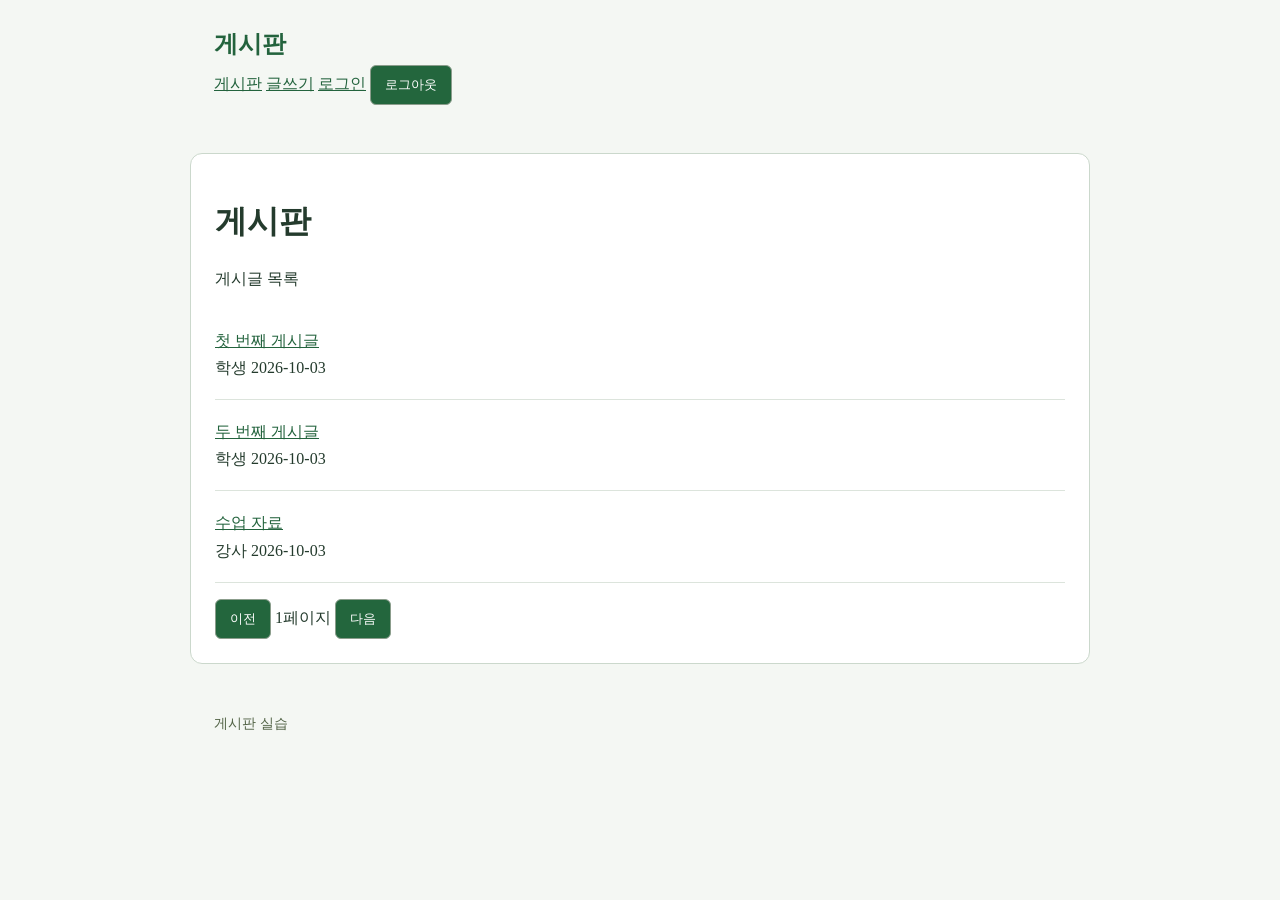
==== index.html @ fa16ad8e "CSS 스타일 추가" ====
<!DOCTYPE html>
<html>
    <head>
        <meta charset="UTF-8">
        <title>그린 게시판</title>
        <link rel="stylesheet" href="style.css">
    </head>
    <body>
        <header>
            <!--헤더 영역-->
            <a class="brand" href="index.html">게시판</a>
            <nav>
                <a href="index.html">게시판</a>
                <a class="write-link" href="write.html">글쓰기</a>
                <a class="login-link" href="login.html">로그인</a>
                <button class="logout-button" type="button">로그아웃</button>
            </nav>
            
        </header>
        <main>
            <!--메인 영역-->
            <h1>게시판</h1>
            <p id="list-message" role="status">게시글 목록</p>
            <ul>
                <li>
                    <a href="detail.html">첫 번째 게시글</a>
                    <div>
                        <span>학생</span>
                        <span>2026-10-03</span>
                    </div>
                </li>
                <li>
                    <a href="detail.html">두 번째 게시글</a>
                    <div>
                        <span>학생</span>
                        <span>2026-10-03</span>
                    </div>
                </li>
                <li>
                    <a href="detail.html">수업 자료</a>
                    <div>
                        <span>강사</span>
                        <span>2026-10-03</span>
                    </div>
                </li>
            </ul>

            <div class="pagination">
                <button id="previous-page" type="button">이전</button>
                <span id="page-number">1페이지</span>
                <button id="next-page" type="button">다음</button>
            </div>
        </main>
        <footer>
            <!--하단 푸터 영역-->
            게시판 실습
        </footer>
    </body>
</html>
---- style.css ----
* {
    box-sizing: border-box;
}

body {
    margin: 0;
    background: #f4f7f3;
    color: #243b2d;
    line-height: 1.7;
}

header, main, footer {
    width: 92%;
    max-width: 900px;
    margin: 0 auto;
    padding: 24px;
}

main {
    margin-top: 24px;
    margin-bottom: 24px;
    background: white;
    border: 1px solid #cbd8cc;
    border-radius: 12px;
}

a {
    color: #23633d
}

h1, h2 {
    line-height: 1.4;
}

.brand {
    font-size: 24px;
    font-weight: bold;
    text-decoration: none;
}

.meta, footer {
    color: #526346;
    font-size: 14px;
}

ul {
    list-style: none;
    padding: 0;
}

li {
    padding: 18px 0;
    border-bottom: 1px solid #dce4dc;
}

button, input, textarea {
    padding: 10px 14px;
    border: 1px solid #8b9d8c;
    border-radius: 6px;
}

button {
    background: #23663d;
    color: white;
    cursor: pointer;
}

input, textarea {
    width: 100%;
    background: white;
    color: #243b2d;
}
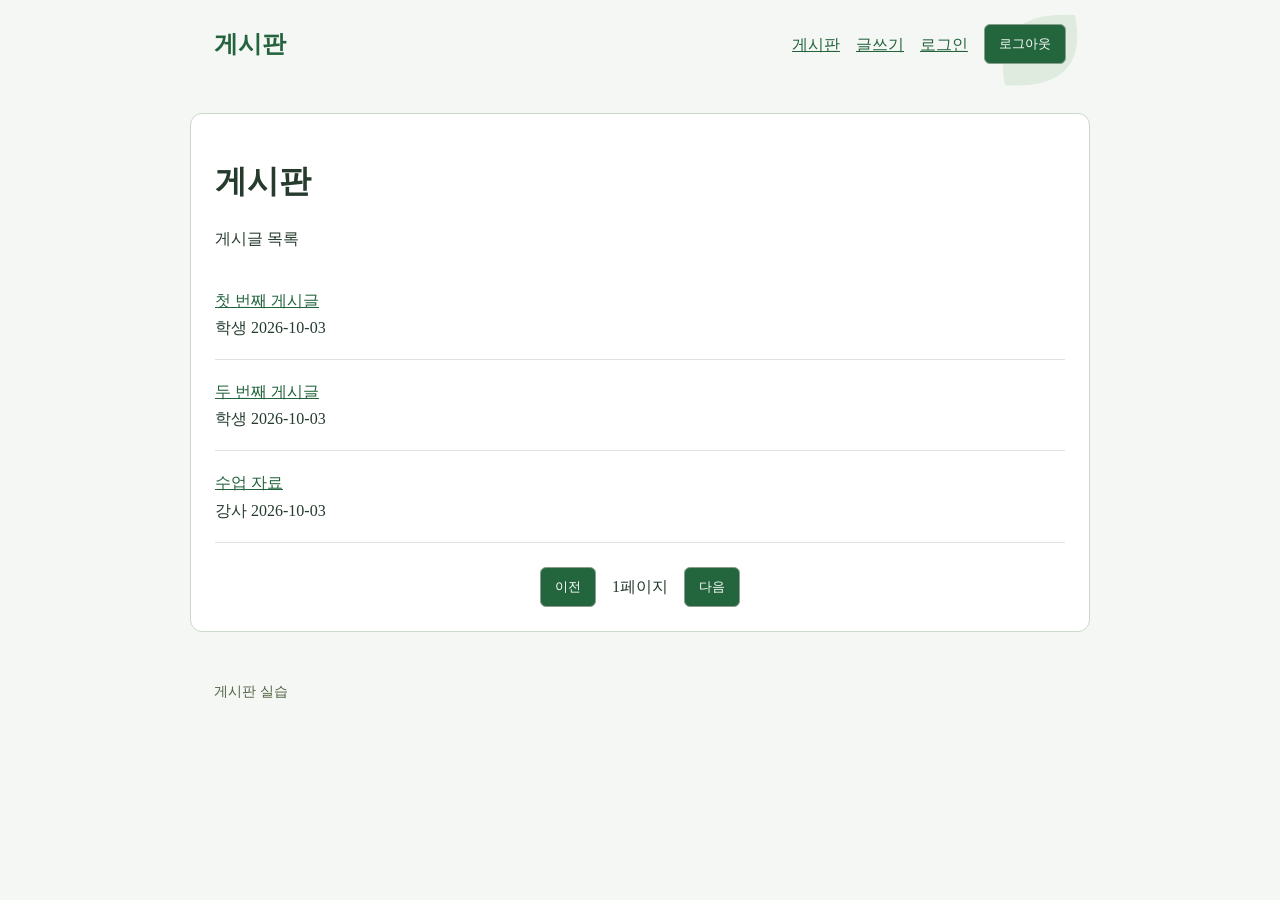
==== commit 3aa0456d: "CSS flex 적용 정리" ====
--- a/index.html
+++ b/index.html
@@ -9,6 +9,7 @@
         <header>
             <!--헤더 영역-->
             <a class="brand" href="index.html">게시판</a>
+            
             <nav>
                 <a href="index.html">게시판</a>
                 <a class="write-link" href="write.html">글쓰기</a>
--- a/style.css
+++ b/style.css
@@ -69,4 +69,47 @@
     width: 100%;
     background: white;
     color: #243b2d;
-}+}
+
+header {
+    display: flex;
+    align-items: center;
+    justify-content: space-between;
+    flex-wrap: wrap;
+    gap: 16px;
+    background-image: url('images/leaf.svg');
+    background-repeat: no-repeat;
+    background-position: right top;
+}
+
+nav, .meta, .pagination {
+    display: flex;
+    align-items: center;
+    gap: 16px;
+}
+
+.pagination {
+    justify-content: center;
+    margin-top: 24px;
+}
+
+form {
+    display: flex;
+    flex-direction: column;
+    gap: 12px;
+}
+
+#post-content, #comment-list p {
+    white-space: pre-wrap;
+    overflow-wrap: anywhere;
+}
+
+.post-list a {
+    overflow-wrap: anywhere;
+}
+
+img {
+    max-width: 100%;
+    height: auto;
+}
+
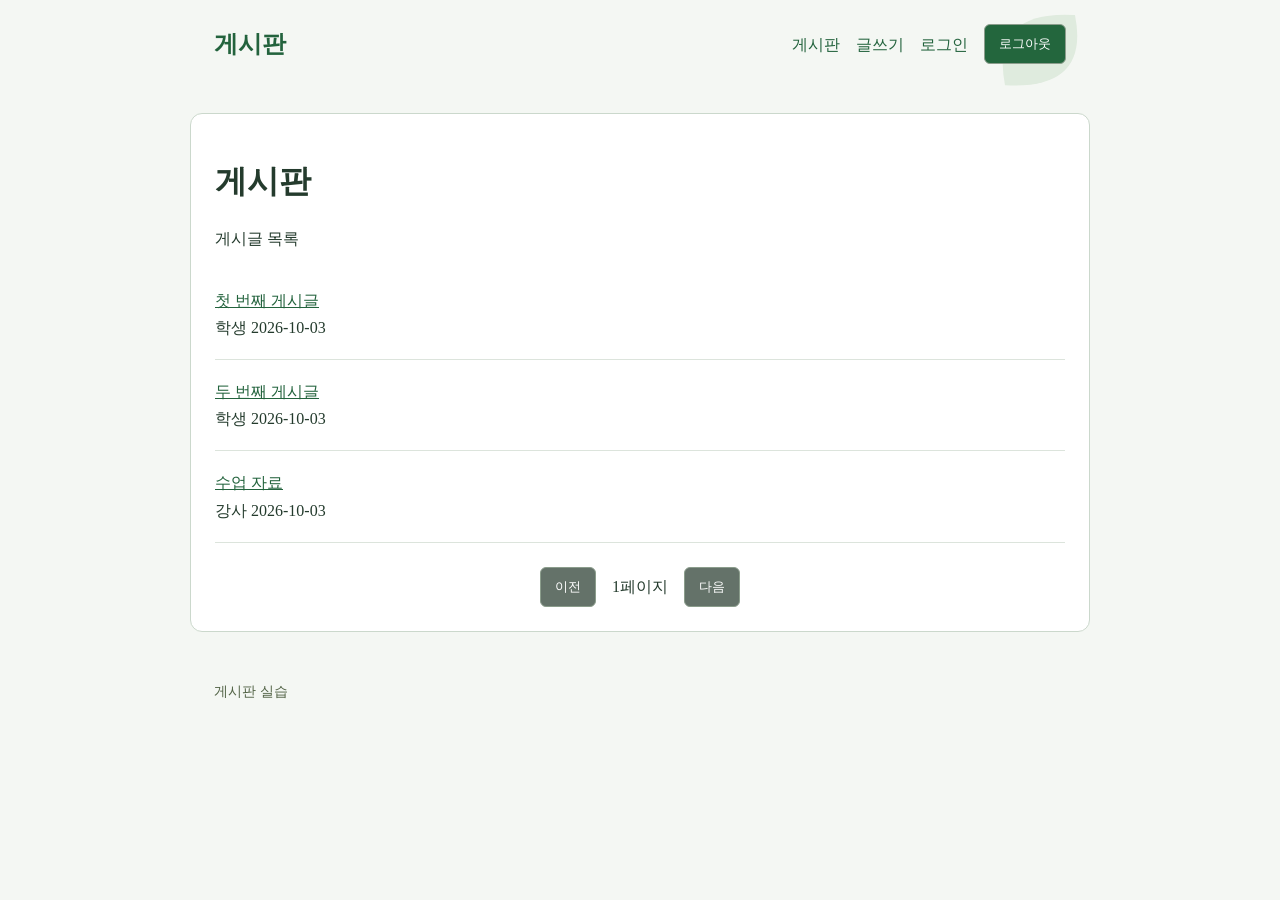
==== commit a599d8da: "CSS 마지막 작업" ====
--- a/index.html
+++ b/index.html
@@ -3,13 +3,14 @@
     <head>
         <meta charset="UTF-8">
         <title>그린 게시판</title>
+        <meta name="viewport" content="width=device-width, initial-scale=1">
         <link rel="stylesheet" href="style.css">
     </head>
     <body>
         <header>
             <!--헤더 영역-->
             <a class="brand" href="index.html">게시판</a>
-            
+
             <nav>
                 <a href="index.html">게시판</a>
                 <a class="write-link" href="write.html">글쓰기</a>
@@ -47,9 +48,9 @@
             </ul>
 
             <div class="pagination">
-                <button id="previous-page" type="button">이전</button>
+                <button id="previous-page" type="button" disabled>이전</button>
                 <span id="page-number">1페이지</span>
-                <button id="next-page" type="button">다음</button>
+                <button id="next-page" type="button" disabled>다음</button>
             </div>
         </main>
         <footer>
--- a/style.css
+++ b/style.css
@@ -63,6 +63,20 @@
     background: #23663d;
     color: white;
     cursor: pointer;
+    transition: background-color 0.15s, transform 0.15s;
+}
+
+button:hover:not(:disabled) {
+    background: #174c2c;
+}
+
+button:active:not(:disabled) {
+    transform: scale(0.98);
+}
+
+button:disabled {
+    background: #647269;
+    cursor: not-allowed;
 }
 
 input, textarea {
@@ -113,3 +127,33 @@
     height: auto;
 }
 
+nav > a {
+    text-decoration: none;
+}
+
+form input:focus, form textarea:focus {
+    border-color: #23663d;
+}
+
+a:hover {
+    text-decoration: underline;
+}
+
+@media (max-width: 600px) {
+    header, main, footer {
+        padding: 16px;
+    }
+
+    nav {
+        flex-wrap: wrap;
+        gap: 8px;
+    }
+
+    button[type="submit"] {
+        width: 100%;
+    }
+}
+
+
+
+
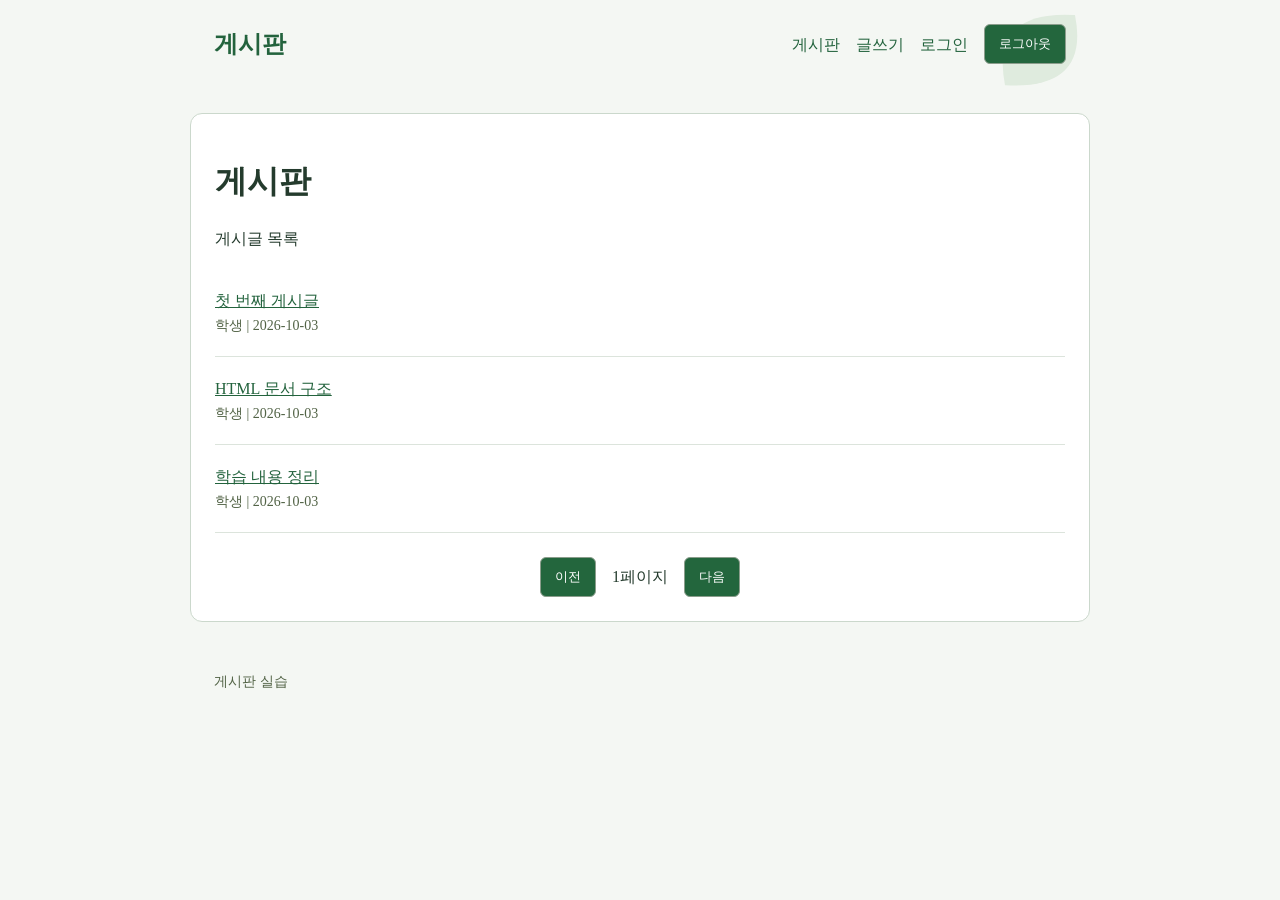
==== commit b5b5072c: "JS 게시글 출력" ====
--- a/index.html
+++ b/index.html
@@ -5,6 +5,9 @@
         <title>그린 게시판</title>
         <meta name="viewport" content="width=device-width, initial-scale=1">
         <link rel="stylesheet" href="style.css">
+        <script defer src="js/data.js"></script>
+        <script defer src="js/render.js"></script>
+        <script defer src="js/list.js"></script>
     </head>
     <body>
         <header>
@@ -23,34 +26,12 @@
             <!--메인 영역-->
             <h1>게시판</h1>
             <p id="list-message" role="status">게시글 목록</p>
-            <ul>
-                <li>
-                    <a href="detail.html">첫 번째 게시글</a>
-                    <div>
-                        <span>학생</span>
-                        <span>2026-10-03</span>
-                    </div>
-                </li>
-                <li>
-                    <a href="detail.html">두 번째 게시글</a>
-                    <div>
-                        <span>학생</span>
-                        <span>2026-10-03</span>
-                    </div>
-                </li>
-                <li>
-                    <a href="detail.html">수업 자료</a>
-                    <div>
-                        <span>강사</span>
-                        <span>2026-10-03</span>
-                    </div>
-                </li>
-            </ul>
+            <ul id="post-list"></ul>
 
             <div class="pagination">
-                <button id="previous-page" type="button" disabled>이전</button>
+                <button id="previous-page" type="button">이전</button>
                 <span id="page-number">1페이지</span>
-                <button id="next-page" type="button" disabled>다음</button>
+                <button id="next-page" type="button">다음</button>
             </div>
         </main>
         <footer>
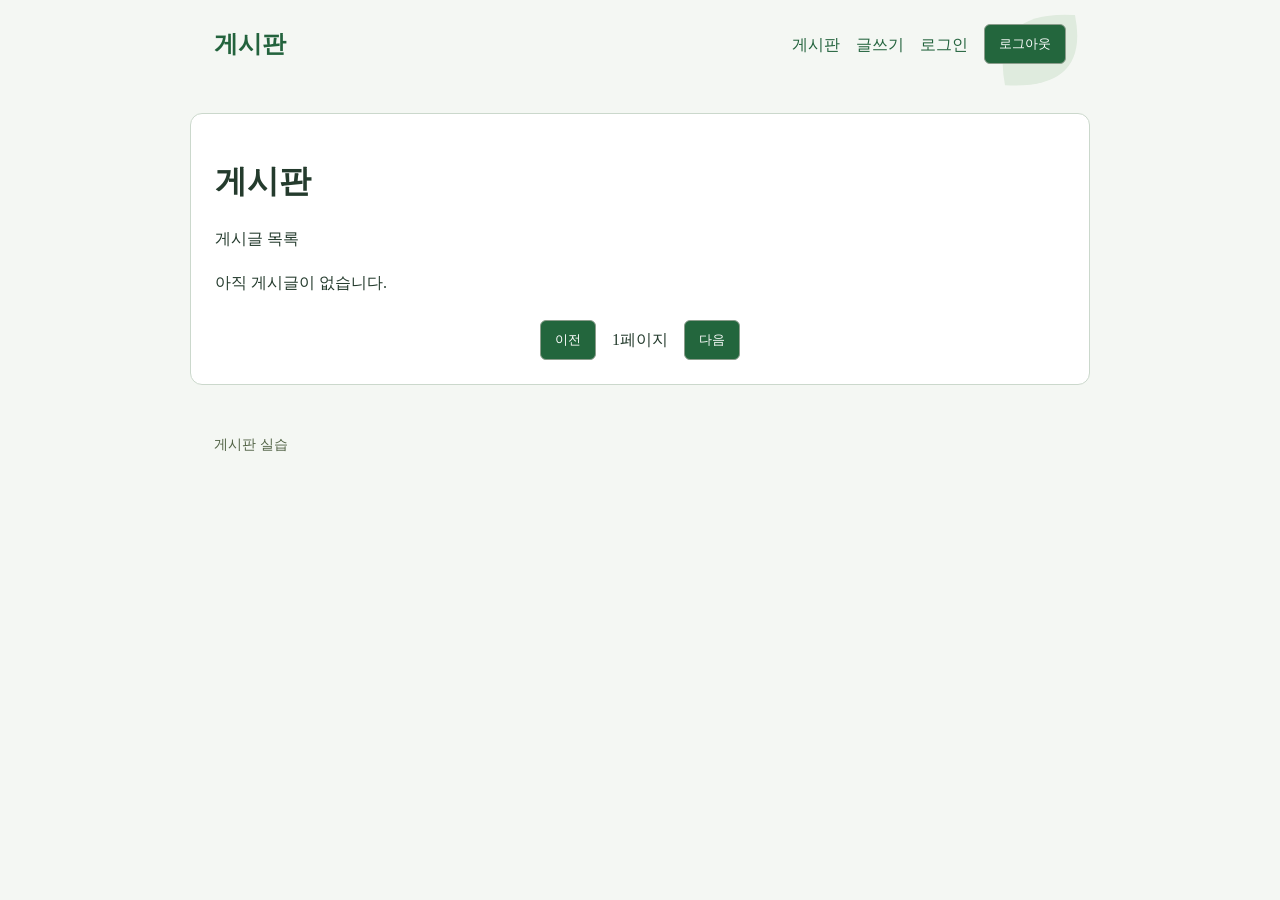
==== commit 4df5ad1d: "게시글/댓글 등록 및 로컬 스토리지 저장 기능 구현" ====
--- a/index.html
+++ b/index.html
@@ -5,7 +5,7 @@
         <title>그린 게시판</title>
         <meta name="viewport" content="width=device-width, initial-scale=1">
         <link rel="stylesheet" href="style.css">
-        <script defer src="js/data.js"></script>
+        <script defer src="js/storage.js"></script>
         <script defer src="js/render.js"></script>
         <script defer src="js/list.js"></script>
     </head>
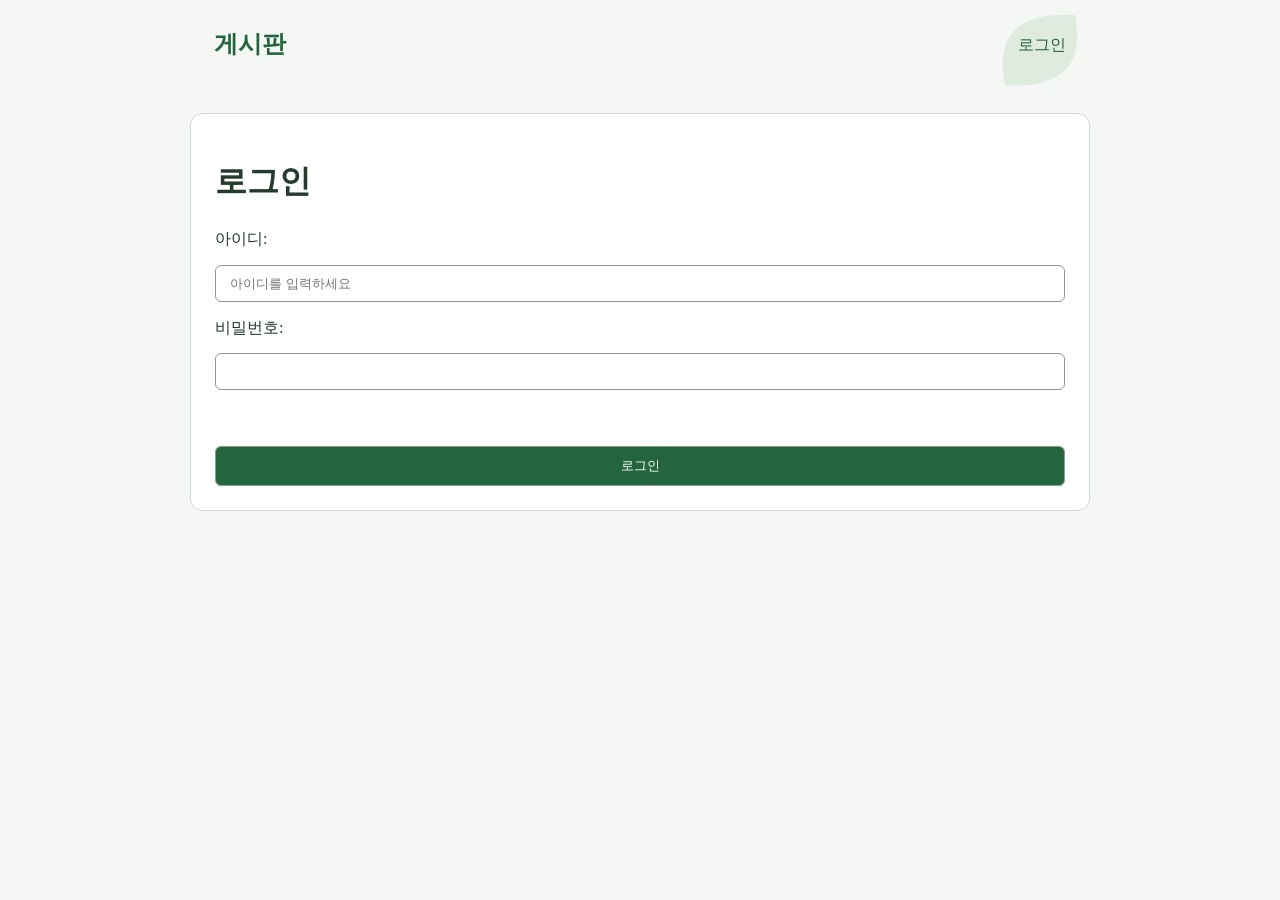
==== commit 6fdd03db: "로그인 상태에 따른 메뉴 및 기능 접근 처리 1. Auth 공통 기능 분리 2. 로그인 상태에 따른 메뉴 렌더링 처리 3. 로그인 상태에 따른 기능/URL 접근 처리" ====
--- a/index.html
+++ b/index.html
@@ -5,6 +5,7 @@
         <title>그린 게시판</title>
         <meta name="viewport" content="width=device-width, initial-scale=1">
         <link rel="stylesheet" href="style.css">
+        <script defer src="js/auth.js"></script>
         <script defer src="js/storage.js"></script>
         <script defer src="js/render.js"></script>
         <script defer src="js/list.js"></script>
